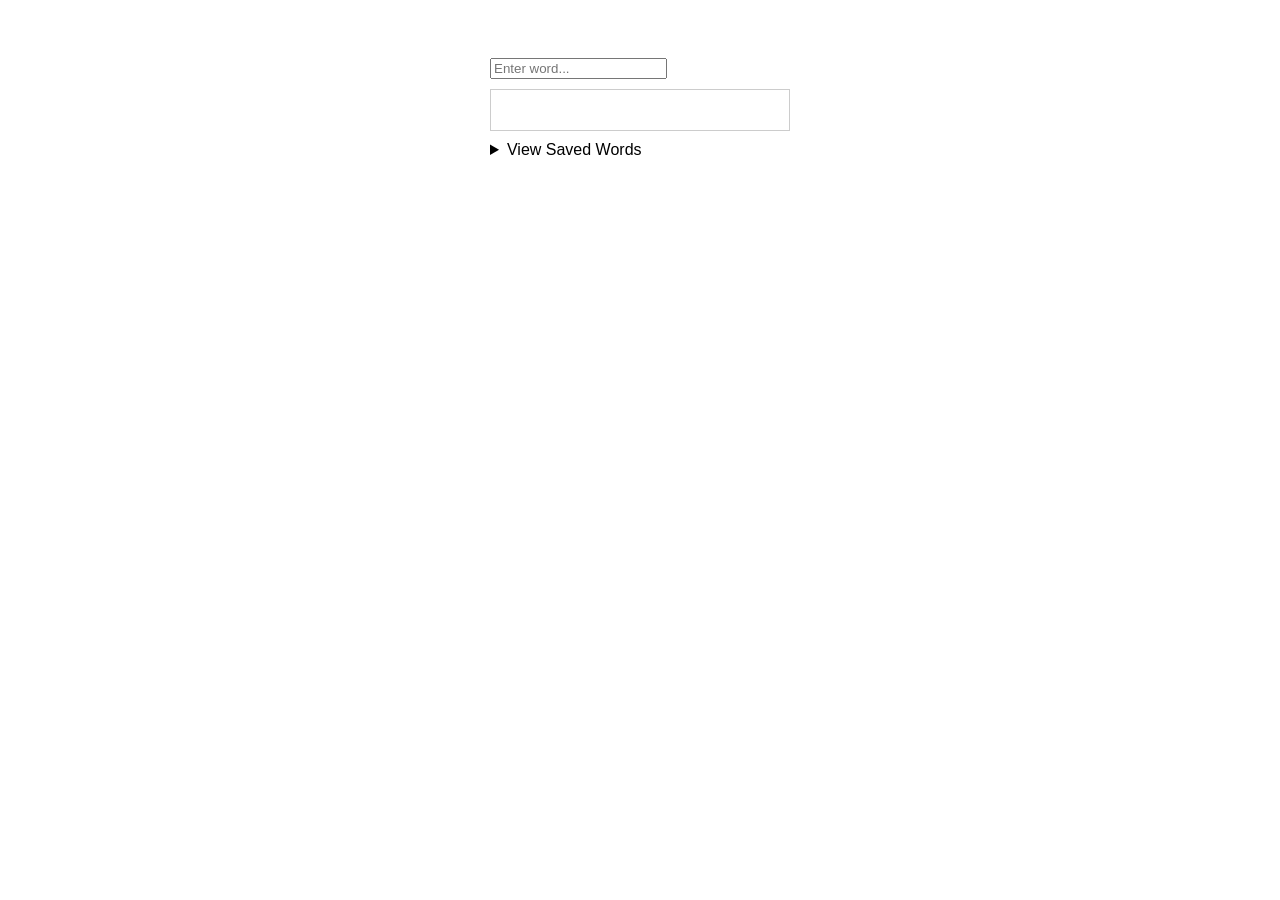
==== books-vocab/index.html @ b50af12a "Create base layout, minimal styling and fetch API" ====
<html lang="en">
<head>
    <meta charset="UTF-8">
    <meta name="viewport" content="width=device-width, initial-scale=1.0">
    <title>Books Vocab</title>
    <style>
        body { 
            font-family: sans-serif; 
            display: flex; 
            justify-content: center; 
            padding-top: 50px; 
        }

        .container {
            width: 300px;
        }

        #result {
            margin: 10px 0;
            padding: 10px;
            border: 1px solid #ccc;
            min-height: 20px;
        }

        .hidden {
            display: none;
        }
    </style>
</head>
<body>
    <div class="container">
        <input type="text" id="wordInput" placeholder="Enter word...">
        <div id="result"></div>

        <details>
            <summary>View Saved Words</summary>
            <ul id="savedList"></ul>
        </details>
    </div>

    <script>
        const input = document.getElementById("wordInput");
        const resultDiv = document.getElementById('result');
        const savedList = document.getElementById('savedList');

        input.addEventListener('keydown', async (e) => {
            if (e.key === 'Enter') {
                const word = input.value;
                const res = await fetch(`https://api.dictionaryapi.dev/api/v2/entries/en/${word}`);
                const data = await res.json();
                const def = data[0].meanings[0].definitions[0].definition;
                
                resultDiv.innerHTML = `
                <p>${def}</p>
                <button onclick="saveWord('${word}', '${def}')">Keep</button>
                `;
            }
        });

        function saveWord(word, def) {
            const li = document.createElement('li');
            li.innerHTML = `<strong>${word}</strong>: ${def}`;
            savedList.appendChild(li);
            resultDiv.innerHTML = ''; // "Vanish" effect
            input.value = '';
        }
    </script>
</body>
</html>
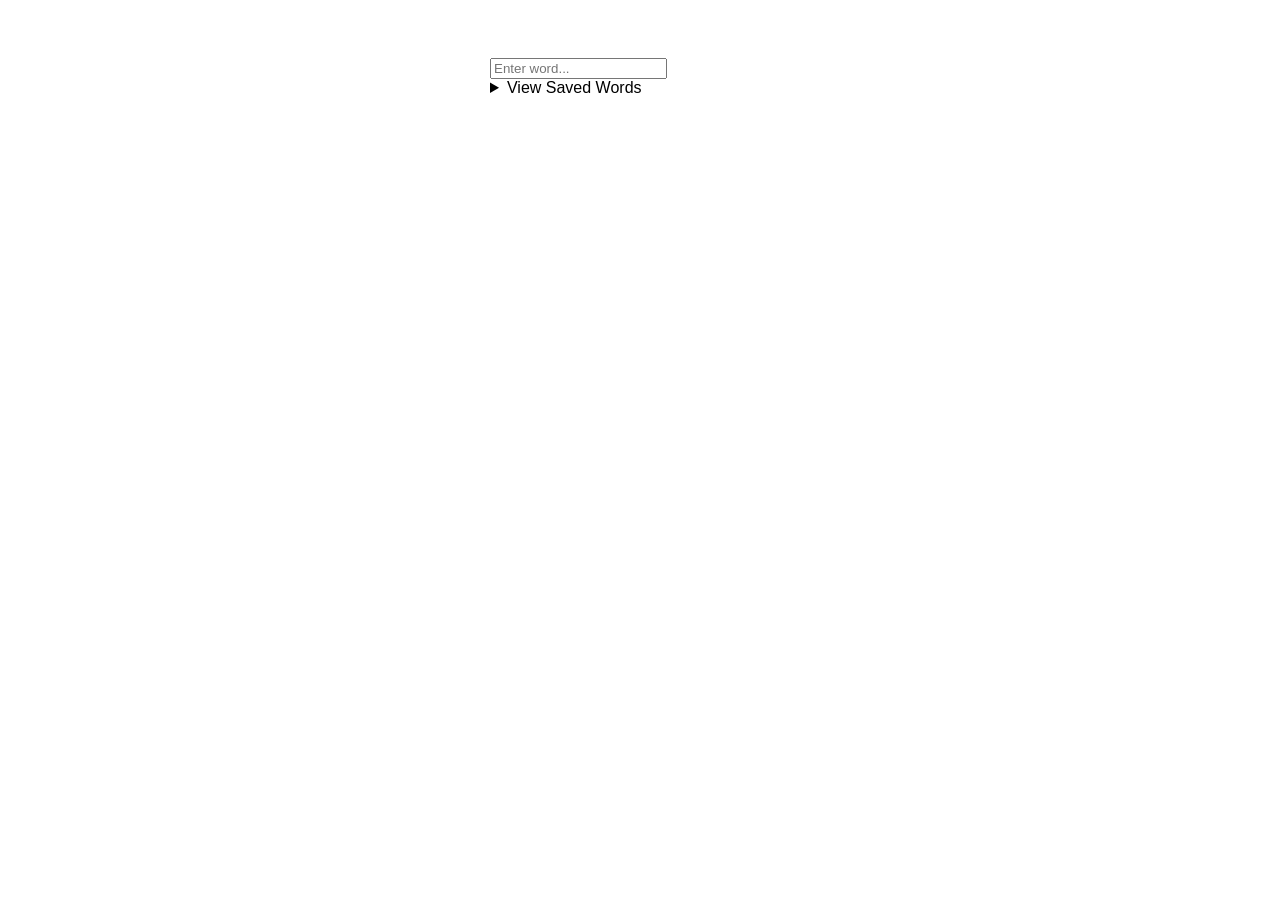
==== commit 949d5bd8: "Add speech option, remove innerHTML actions" ====
--- a/books-vocab/index.html
+++ b/books-vocab/index.html
@@ -3,34 +3,13 @@
     <meta charset="UTF-8">
     <meta name="viewport" content="width=device-width, initial-scale=1.0">
     <title>Books Vocab</title>
-    <style>
-        body { 
-            font-family: sans-serif; 
-            display: flex; 
-            justify-content: center; 
-            padding-top: 50px; 
-        }
-
-        .container {
-            width: 300px;
-        }
-
-        #result {
-            margin: 10px 0;
-            padding: 10px;
-            border: 1px solid #ccc;
-            min-height: 20px;
-        }
-
-        .hidden {
-            display: none;
-        }
-    </style>
+    <link rel="stylesheet" href="./styles.css">
+    <script defer src="./script.js"></script>
 </head>
 <body>
     <div class="container">
         <input type="text" id="wordInput" placeholder="Enter word...">
-        <div id="result"></div>
+        <div id="resultArea"></div>
 
         <details>
             <summary>View Saved Words</summary>
@@ -38,32 +17,13 @@
         </details>
     </div>
 
-    <script>
-        const input = document.getElementById("wordInput");
-        const resultDiv = document.getElementById('result');
-        const savedList = document.getElementById('savedList');
-
-        input.addEventListener('keydown', async (e) => {
-            if (e.key === 'Enter') {
-                const word = input.value;
-                const res = await fetch(`https://api.dictionaryapi.dev/api/v2/entries/en/${word}`);
-                const data = await res.json();
-                const def = data[0].meanings[0].definitions[0].definition;
-                
-                resultDiv.innerHTML = `
-                <p>${def}</p>
-                <button onclick="saveWord('${word}', '${def}')">Keep</button>
-                `;
-            }
-        });
-
-        function saveWord(word, def) {
-            const li = document.createElement('li');
-            li.innerHTML = `<strong>${word}</strong>: ${def}`;
-            savedList.appendChild(li);
-            resultDiv.innerHTML = ''; // "Vanish" effect
-            input.value = '';
-        }
-    </script>
+    <template id="result-template">
+        <div class="result-card">
+            <p class="def-text"></p>
+            <button class="speak-btn">🔊</button>
+            <button class="save-btn">Keep</button>
+            <button class="discard-btn">Discard</button>
+        </div>
+    </template>
 </body>
 </html>
--- a/books-vocab/styles.css
+++ b/books-vocab/styles.css
@@ -0,0 +1,21 @@
+body { 
+    font-family: sans-serif; 
+    display: flex; 
+    justify-content: center; 
+    padding-top: 50px; 
+}
+
+.container {
+    width: 300px;
+}
+
+#result {
+    margin: 10px 0;
+    padding: 10px;
+    border: 1px solid #ccc;
+    min-height: 20px;
+}
+
+.hidden {
+    display: none;
+}
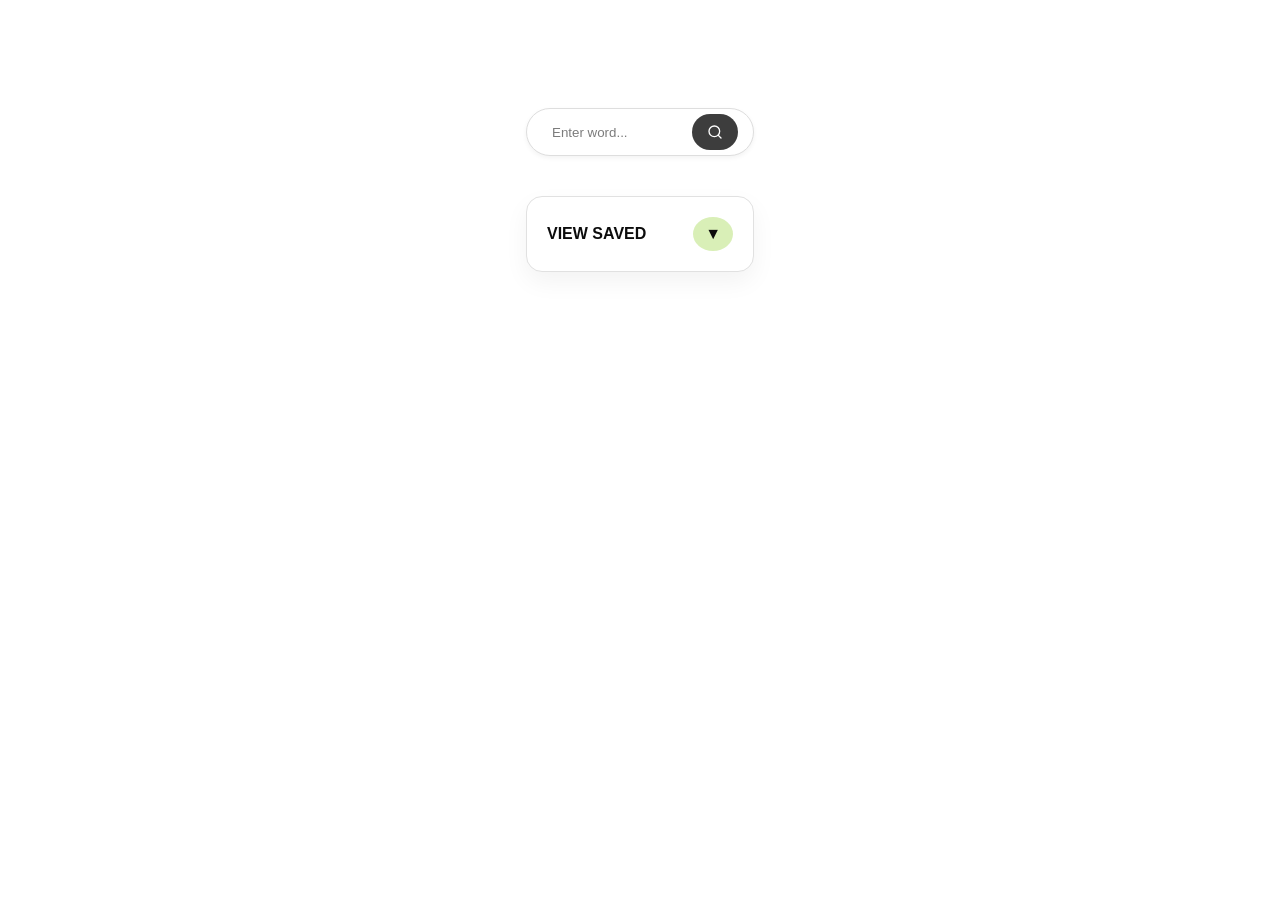
==== commit 9c5b8902: "Upgrade styling, fix logic" ====
--- a/books-vocab/index.html
+++ b/books-vocab/index.html
@@ -8,19 +8,34 @@
 </head>
 <body>
     <div class="container">
-        <input type="text" id="wordInput" placeholder="Enter word...">
+        <div class="search-container">
+            <input type="text" id="wordInput" placeholder="Enter word...">
+            <button id="searchBtn">
+                <svg width="16" height="16" viewBox="0 0 24 24" fill="none" stroke="currentColor" stroke-width="2" stroke-linecap="round" stroke-linejoin="round">
+                    <circle cx="11" cy="11" r="8"></circle>
+                    <line x1="21" y1="21" x2="16.65" y2="16.65"></line>
+                </svg>
+            </button>
+        </div>
+
         <div id="resultArea"></div>
 
-        <details>
-            <summary>View Saved Words</summary>
+        <details class="saved-drawer">
+            <summary>VIEW SAVED</summary>
             <ul id="savedList"></ul>
         </details>
+
     </div>
 
     <template id="result-template">
         <div class="result-card">
             <p class="def-text"></p>
-            <button class="speak-btn">🔊</button>
+            <button class="speak-btn">
+                <svg width="20" height="20" viewBox="0 0 24 24" fill="none" stroke="currentColor" stroke-width="2" stroke-linecap="round" stroke-linejoin="round">
+                    <polygon points="11 5 6 9 2 9 2 15 6 15 11 19 11 5"></polygon>
+                    <path d="M19.07 4.93a10 10 0 0 1 0 14.14M15.54 8.46a5 5 0 0 1 0 7.07"></path>
+                </svg>
+            </button>
             <button class="save-btn">Keep</button>
             <button class="discard-btn">Discard</button>
         </div>
--- a/books-vocab/styles.css
+++ b/books-vocab/styles.css
@@ -1,21 +1,160 @@
-body { 
-    font-family: sans-serif; 
-    display: flex; 
-    justify-content: center; 
-    padding-top: 50px; 
+body {
+    font-family: -apple-system, BlinkMacSystemFont, "Segoe UI", Roboto, sans-serif;
+    background: url("https://images.unsplash.com/photo-1605241841795-c6cfde126135?q=80&w=1740&auto=format&fit=crop&ixlib=rb-4.1.0&ixid=M3wxMjA3fDB8MHxwaG90by1wYWdlfHx8fGVufDB8fHx8fA%3D%3D");
+    background-size:cover;
+    padding-top: 100px;
+    display: flex;
+    justify-content: center;
+}
+
+/* Translucency for the "Glass" effect */
+.result-card, .search-container, .saved-drawer {
+    opacity: 95%;
+}
+
+.input-group {
+    display: flex;
+    gap: 8px;
 }
 
 .container {
+    max-width: 500px;
+    display: flex;
+    flex-direction: column;
+    gap: 20px;
+}
+
+.result-card {
+    background: white;
+    padding: 15px;
+    border-radius: 8px;
+    box-shadow: 0 4px 6px rgba(0, 0, 0, 0.1);
+    margin-top: 10px;
+}
+
+.def-text {
+    font-size: 1.5rem;
+    padding: 1rem 2rem;
+    margin-bottom: 10px;
+    /* THIS ONE LETS CSS DO NEW LINES NORMALLY: */
+    white-space: pre-line; 
+}
+
+.controls button {
+    margin-right: 5px;
+    cursor: pointer;
+    border: none;
+    background: #eee;
+    padding: 5px 7px;
+    border-radius: 4px;
+}
+
+.saved-drawer {
+    padding: 20px;
+    background: #ffffff;
+    border-radius: 16px;
+    border: 1px solid #e0e0e0;
+    box-shadow: 0 10px 25px rgba(0,0,0,0.05);
+}
+
+.saved-drawer summary {
+    font-size: 1rem;
+    font-weight: 600;
+    cursor: pointer;
+    list-style: none;
+    padding: -10px;
+    display: flex;
+    justify-content: space-between;
+    align-items: center;
+}
+
+#savedList li {
+    background: white;
+    padding: 10px;
+    margin-bottom: 5px;
+    border-radius: 4px;
+    display: flex;
+    justify-content: space-between;
+}
+
+button {
+    padding: 12px 24px;
+    border-radius: 50px;
+    border: none;
+    cursor: pointer;
+    font-weight: 600;
+    transition: all 0.2s ease;
+}
+
+button:hover {
+    background: #d0d0d0;
+    transform: scale(1.05);
+}
+
+.save-btn { 
+    background: #d4edda; 
+    color: #155724; 
+}
+
+.discard-btn { 
+    background: #f8d7da; 
+    color: #721c24; 
+}
+
+.speak-btn {
+    font-size: 2.5rem;
+    margin-right: 80px;
+    padding: 30px;
+
+}
+
+.search-container {
+    display: flex;
+    align-items: center;
+    background: white;
+    padding: 5px 5px 5px 15px;
+    border-radius: 50px;
+    border: 1px solid #ddd;
+    box-shadow: 0 2px 5px rgba(0,0,0,0.05);
+}
+
+#wordInput {
+    border: none;
+    color:#000000;
+    outline: none;
+    width: 150px;
+    transition: width 0.4s ease-in-out; 
+    padding: 10px;
+    flex-grow: 1;
+}
+
+#wordInput:focus {
     width: 300px;
 }
 
-#result {
-    margin: 10px 0;
-    padding: 10px;
-    border: 1px solid #ccc;
-    min-height: 20px;
+#searchBtn {
+    background: #333;
+    color: white;
+    padding: 10px 15px;
+    margin-right: 10px;
+    border-radius: 50px;
+    display: flex;
+    align-items: center;
 }
 
-.hidden {
-    display: none;
+#searchBtn:hover { 
+    background: #7c7c7c; 
+}
+
+summary::after {
+    content: "▼";
+    font-size: 1rem;
+    background-color: rgb(216, 239, 180);
+    padding: 8px 12px;
+    border-radius: 50%;
+    transition: transform 0.3s;
+}
+
+details[open] summary::after {
+    transform: rotate(180deg);
 }
